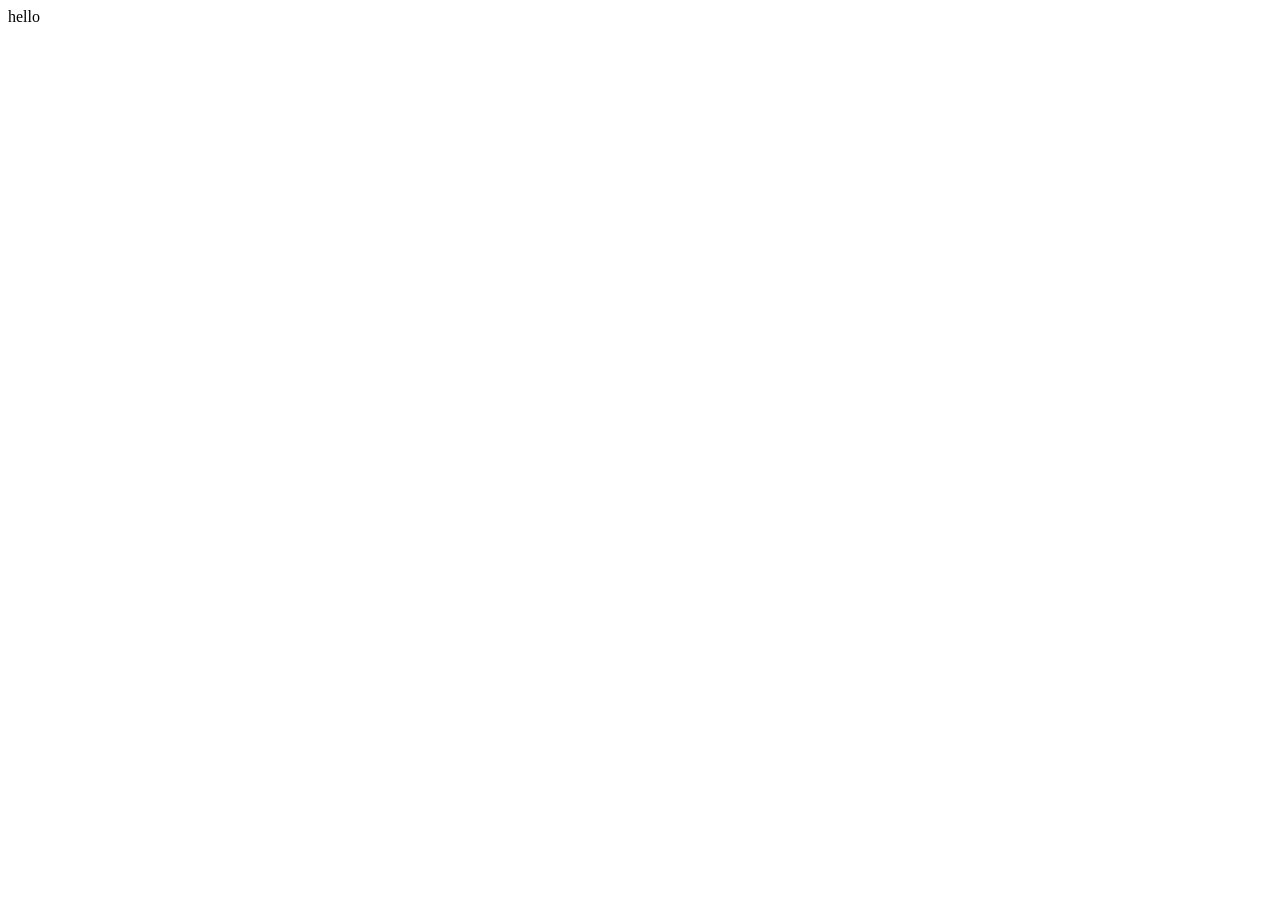
==== 02-cokpara/index.html @ 0ea7d138 "update structure" ====
<!DOCTYPE html>
<html lang="en">
<head>
    <meta charset="UTF-8">
    <meta http-equiv="X-UA-Compatible" content="IE=edge">
    <meta name="viewport" content="width=device-width, initial-scale=1.0">
    <title>Billgates parasi harcamaca</title>
    <script src="./index.js"></script>
    <div>hello</div>
</head>
<body>
    
</body>
</html>
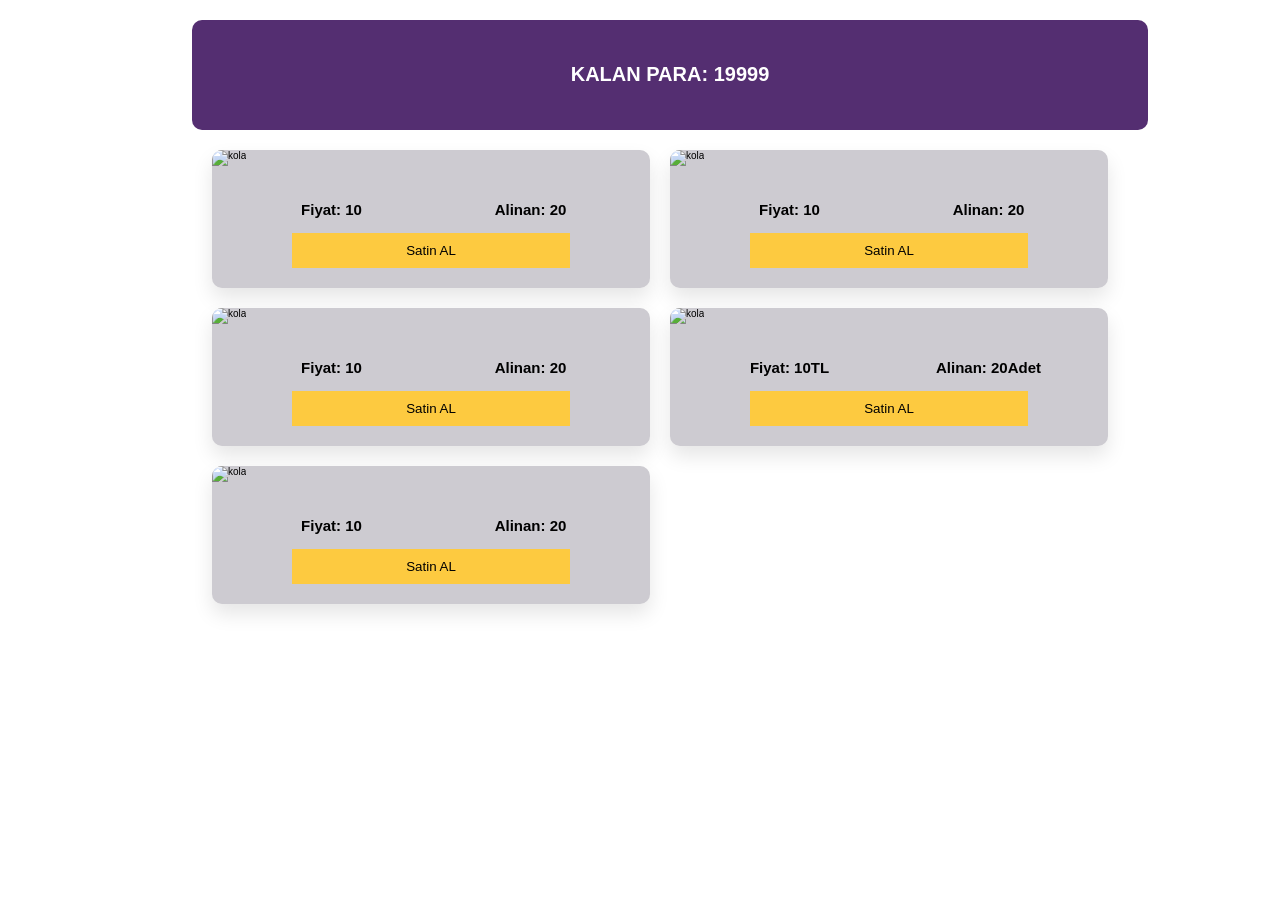
==== commit 2f936658: "styling" ====
--- a/02-cokpara/index.html
+++ b/02-cokpara/index.html
@@ -1,14 +1,122 @@
 <!DOCTYPE html>
 <html lang="en">
-<head>
-    <meta charset="UTF-8">
-    <meta http-equiv="X-UA-Compatible" content="IE=edge">
-    <meta name="viewport" content="width=device-width, initial-scale=1.0">
+  <head>
+    <meta charset="UTF-8" />
+    <meta http-equiv="X-UA-Compatible" content="IE=edge" />
+    <meta name="viewport" content="width=device-width, initial-scale=1.0" />
     <title>Billgates parasi harcamaca</title>
+    <link rel="stylesheet" href="style.css" />
+
     <script src="./index.js"></script>
-    <div>hello</div>
-</head>
-<body>
-    
-</body>
-</html>+  </head>
+  <body>
+    <!-- Bill Gates'in parasını harca uygulaması
+
+Ornek verelim, 
+
+Bill Gates'in parası Number.MAX_SAFE_INTEGER olsun. Aşağıdaki ürün listesini (productList) kullanarak bu parayı harcayabileceğimiz bir uygulama yapalım.
+
+1) Uygulama açıldığında aşağıdaki ürünler ekrana gelsin ve ekranda her ürün için [fotoğraf, ürün, ekle butonu] içeren bir kart yer alsın.
+2) Ekle butonunun üzerine geldiğımiz zaman o üründen kaç tane alabileceğimizi görelim
+3) Ekle butonuna bastığımız zaman ürün kartının yanına bu üründen kaç tane eklediğimizi görelim.
+4) Paramız bittiyse ürün ekleyemeyelim
+5) Tüm kartların üzerinde ne kadar paramız kaldığını gösteren bir yazı yer alsın Kalan Para: xxxx -->
+    <header class="header">
+      <h1>Kalan Para: <span id="kalanPara">19999</span></h1>
+    </header>
+    <div class="container" id="urunlerList">
+      <!-- { id: 1, name: 'Kola', price: 4, img: 'https://i.sozcu.com.tr/wp-content/uploads/2016/01/19/diyet-kola.jpg' }, -->
+
+      <div class="urun">
+        <div class="urun__resim-container">
+          <img
+            src="https://i.sozcu.com.tr/wp-content/uploads/2016/01/19/diyet-kola.jpg"
+            alt="kola"
+            class="urun__resim"
+            id="urunResim"
+          />
+          <p class="urun__text urun__alinabilecek">
+            Alabilecegin: <span id="urunAlinabilecek">10</span>
+          </p>
+        </div>
+        <div class="urun__info-container">
+          <p class="urun__text">Fiyat: <span id="urunFiyat">10</span></p>
+          <p class="urun__text">Alinan: <span id="urunAlindi">20</span></p>
+          <button class="urun__ekle-btn">Satin AL</button>
+        </div>
+      </div>
+      <div class="urun">
+        <div class="urun__resim-container">
+          <img
+            src="https://i.sozcu.com.tr/wp-content/uploads/2016/01/19/diyet-kola.jpg"
+            alt="kola"
+            class="urun__resim"
+            id="urunResim"
+          />
+          <p class="urun__text urun__alinabilecek">
+            Alabilecegin: <span id="urunAlinabilecek">10</span>
+          </p>
+        </div>
+        <div class="urun__info-container">
+          <p class="urun__text">Fiyat: <span id="urunFiyat">10</span></p>
+          <p class="urun__text">Alinan: <span id="urunAlindi">20</span></p>
+          <button class="urun__ekle-btn">Satin AL</button>
+        </div>
+      </div>
+      <div class="urun">
+        <div class="urun__resim-container">
+          <img
+            src="https://i.sozcu.com.tr/wp-content/uploads/2016/01/19/diyet-kola.jpg"
+            alt="kola"
+            class="urun__resim"
+            id="urunResim"
+          />
+          <p class="urun__text urun__alinabilecek">
+            Alabilecegin: <span id="urunAlinabilecek">10</span>
+          </p>
+        </div>
+        <div class="urun__info-container">
+          <p class="urun__text">Fiyat: <span id="urunFiyat">10</span></p>
+          <p class="urun__text">Alinan: <span id="urunAlindi">20</span></p>
+          <button class="urun__ekle-btn">Satin AL</button>
+        </div>
+      </div>
+      <div class="urun">
+        <div class="urun__resim-container">
+          <img
+            src="https://i.sozcu.com.tr/wp-content/uploads/2016/01/19/diyet-kola.jpg"
+            alt="kola"
+            class="urun__resim"
+            id="urunResim"
+          />
+          <p class="urun__text urun__alinabilecek">
+            Alabilecegin: <span id="urunAlinabilecek">10</span>
+          </p>
+        </div>
+        <div class="urun__info-container">
+          <p class="urun__text">Fiyat: <span id="urunFiyat">10</span>TL</p>
+          <p class="urun__text">Alinan: <span id="urunAlindi">20</span>Adet</p>
+          <button class="urun__ekle-btn">Satin AL</button>
+        </div>
+      </div>
+      <div class="urun">
+        <div class="urun__resim-container">
+          <img
+            src="https://i.sozcu.com.tr/wp-content/uploads/2016/01/19/diyet-kola.jpg"
+            alt="kola"
+            class="urun__resim"
+            id="urunResim"
+          />
+          <p class="urun__text urun__alinabilecek">
+            Alabilecegin: <span id="urunAlinabilecek">10</span> adet
+          </p>
+        </div>
+        <div class="urun__info-container">
+          <p class="urun__text">Fiyat: <span id="urunFiyat">10</span></p>
+          <p class="urun__text">Alinan: <span id="urunAlindi">20</span></p>
+          <button class="urun__ekle-btn">Satin AL</button>
+        </div>
+      </div>
+    </div>
+  </body>
+</html>
--- a/02-cokpara/style.css
+++ b/02-cokpara/style.css
@@ -0,0 +1,109 @@
+html {
+  box-sizing: border-box;
+  /* 1rem=10px */
+  font-size: 62.5%;
+}
+
+*::after,
+*::before {
+  margin: 0;
+  padding: 0;
+}
+
+body {
+  box-sizing: inherit;
+  width: 70vw;
+  margin: 0 auto;
+  font-family: sans-serif;
+}
+
+.header {
+  background-color: #542e71;
+  padding: 3rem;
+  margin-top: 2rem;
+  border-radius: 1rem;
+  width: 100%;
+}
+h1 {
+  font-size: 2rem;
+  text-transform: uppercase;
+  color: white;
+  text-align: center;
+}
+.container {
+  width: 100%;
+  display: grid;
+  grid-template-columns: repeat(auto-fit, minmax(40rem, 1fr));
+  gap: 2rem;
+  padding: 2rem;
+}
+.urun {
+  background-color: #cdcbd1;
+
+  box-shadow: 0 1rem 2rem rgba(0, 0, 0, 0.1);
+  border-radius: 1rem;
+  overflow: hidden;
+}
+
+.urun__resim-container {
+  position: relative;
+}
+
+.urun__text {
+  font-size: 1.5rem;
+  font-weight: 600;
+}
+.urun__alinabilecek {
+  font-size: 1.8rem;
+  position: absolute;
+  top: 50%;
+  left: 50%;
+  transform: translate(-50%, -50%);
+  visibility: hidden;
+
+  z-index: 4;
+}
+.urun__resim:hover {
+  opacity: 0.5;
+}
+.urun__resim-container:hover .urun__alinabilecek {
+  visibility: visible;
+}
+
+.urun__resim {
+  object-fit: cover;
+  width: 100%;
+}
+.urun__info-container {
+  padding: 2rem;
+  display: flex;
+  flex-wrap: wrap;
+  justify-content: center;
+}
+.urun__info-container .urun__text {
+  flex: 0 0 50%;
+  text-align: center;
+}
+.urun__ekle-btn {
+  flex: 0 0 70%;
+  padding: 1rem;
+  border: none;
+  background-color: #fdca40;
+}
+
+@media only screen and (max-width: 1024px) {
+  body {
+    width: 100%;
+  }
+  .header {
+    padding: 1rem;
+    width: unset;
+  }
+  .container {
+    padding: 0;
+    margin-top: 1rem;
+  }
+  .urun {
+    margin: 0 0.5rem;
+  }
+}
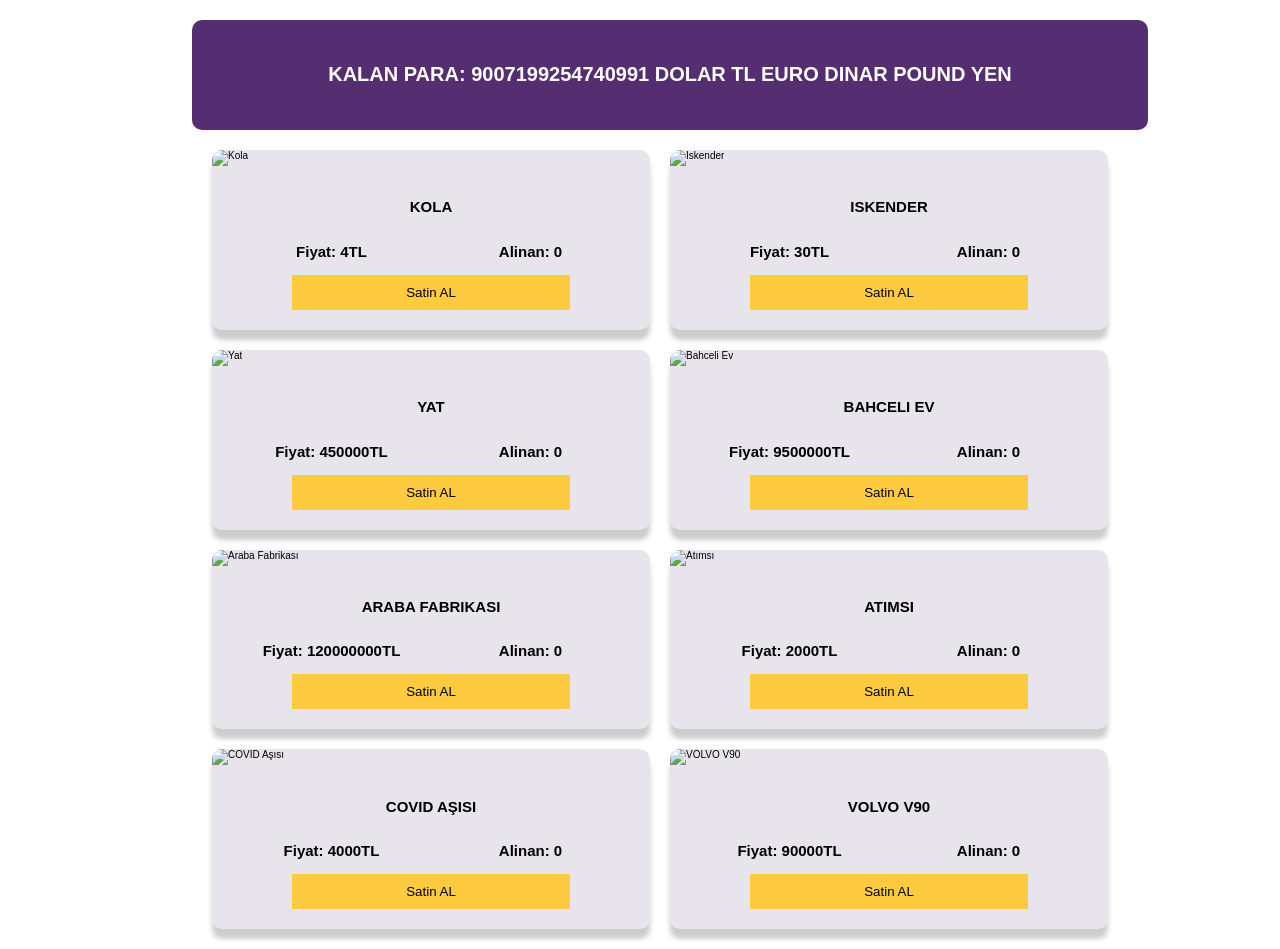
==== commit a82674d0: "solution" ====
--- a/02-cokpara/index.html
+++ b/02-cokpara/index.html
@@ -6,117 +6,16 @@
     <meta name="viewport" content="width=device-width, initial-scale=1.0" />
     <title>Billgates parasi harcamaca</title>
     <link rel="stylesheet" href="style.css" />
-
-    <script src="./index.js"></script>
   </head>
   <body>
-    <!-- Bill Gates'in parasını harca uygulaması
-
-Ornek verelim, 
-
-Bill Gates'in parası Number.MAX_SAFE_INTEGER olsun. Aşağıdaki ürün listesini (productList) kullanarak bu parayı harcayabileceğimiz bir uygulama yapalım.
-
-1) Uygulama açıldığında aşağıdaki ürünler ekrana gelsin ve ekranda her ürün için [fotoğraf, ürün, ekle butonu] içeren bir kart yer alsın.
-2) Ekle butonunun üzerine geldiğımiz zaman o üründen kaç tane alabileceğimizi görelim
-3) Ekle butonuna bastığımız zaman ürün kartının yanına bu üründen kaç tane eklediğimizi görelim.
-4) Paramız bittiyse ürün ekleyemeyelim
-5) Tüm kartların üzerinde ne kadar paramız kaldığını gösteren bir yazı yer alsın Kalan Para: xxxx -->
     <header class="header">
-      <h1>Kalan Para: <span id="kalanPara">19999</span></h1>
+      <h1>
+        Kalan Para: <span id="kalanPara"></span> Dolar TL Euro Dinar Pound YEN
+      </h1>
     </header>
     <div class="container" id="urunlerList">
-      <!-- { id: 1, name: 'Kola', price: 4, img: 'https://i.sozcu.com.tr/wp-content/uploads/2016/01/19/diyet-kola.jpg' }, -->
-
-      <div class="urun">
-        <div class="urun__resim-container">
-          <img
-            src="https://i.sozcu.com.tr/wp-content/uploads/2016/01/19/diyet-kola.jpg"
-            alt="kola"
-            class="urun__resim"
-            id="urunResim"
-          />
-          <p class="urun__text urun__alinabilecek">
-            Alabilecegin: <span id="urunAlinabilecek">10</span>
-          </p>
-        </div>
-        <div class="urun__info-container">
-          <p class="urun__text">Fiyat: <span id="urunFiyat">10</span></p>
-          <p class="urun__text">Alinan: <span id="urunAlindi">20</span></p>
-          <button class="urun__ekle-btn">Satin AL</button>
-        </div>
-      </div>
-      <div class="urun">
-        <div class="urun__resim-container">
-          <img
-            src="https://i.sozcu.com.tr/wp-content/uploads/2016/01/19/diyet-kola.jpg"
-            alt="kola"
-            class="urun__resim"
-            id="urunResim"
-          />
-          <p class="urun__text urun__alinabilecek">
-            Alabilecegin: <span id="urunAlinabilecek">10</span>
-          </p>
-        </div>
-        <div class="urun__info-container">
-          <p class="urun__text">Fiyat: <span id="urunFiyat">10</span></p>
-          <p class="urun__text">Alinan: <span id="urunAlindi">20</span></p>
-          <button class="urun__ekle-btn">Satin AL</button>
-        </div>
-      </div>
-      <div class="urun">
-        <div class="urun__resim-container">
-          <img
-            src="https://i.sozcu.com.tr/wp-content/uploads/2016/01/19/diyet-kola.jpg"
-            alt="kola"
-            class="urun__resim"
-            id="urunResim"
-          />
-          <p class="urun__text urun__alinabilecek">
-            Alabilecegin: <span id="urunAlinabilecek">10</span>
-          </p>
-        </div>
-        <div class="urun__info-container">
-          <p class="urun__text">Fiyat: <span id="urunFiyat">10</span></p>
-          <p class="urun__text">Alinan: <span id="urunAlindi">20</span></p>
-          <button class="urun__ekle-btn">Satin AL</button>
-        </div>
-      </div>
-      <div class="urun">
-        <div class="urun__resim-container">
-          <img
-            src="https://i.sozcu.com.tr/wp-content/uploads/2016/01/19/diyet-kola.jpg"
-            alt="kola"
-            class="urun__resim"
-            id="urunResim"
-          />
-          <p class="urun__text urun__alinabilecek">
-            Alabilecegin: <span id="urunAlinabilecek">10</span>
-          </p>
-        </div>
-        <div class="urun__info-container">
-          <p class="urun__text">Fiyat: <span id="urunFiyat">10</span>TL</p>
-          <p class="urun__text">Alinan: <span id="urunAlindi">20</span>Adet</p>
-          <button class="urun__ekle-btn">Satin AL</button>
-        </div>
-      </div>
-      <div class="urun">
-        <div class="urun__resim-container">
-          <img
-            src="https://i.sozcu.com.tr/wp-content/uploads/2016/01/19/diyet-kola.jpg"
-            alt="kola"
-            class="urun__resim"
-            id="urunResim"
-          />
-          <p class="urun__text urun__alinabilecek">
-            Alabilecegin: <span id="urunAlinabilecek">10</span> adet
-          </p>
-        </div>
-        <div class="urun__info-container">
-          <p class="urun__text">Fiyat: <span id="urunFiyat">10</span></p>
-          <p class="urun__text">Alinan: <span id="urunAlindi">20</span></p>
-          <button class="urun__ekle-btn">Satin AL</button>
-        </div>
-      </div>
+      <!-- URUNLER BURAYA GELIYOR -->
     </div>
+    <script src="./index.js"></script>
   </body>
 </html>
--- a/02-cokpara/style.css
+++ b/02-cokpara/style.css
@@ -38,47 +38,57 @@
   padding: 2rem;
 }
 .urun {
-  background-color: #cdcbd1;
+  background-color: #e7e5eb;
 
-  box-shadow: 0 1rem 2rem rgba(0, 0, 0, 0.1);
+  box-shadow: 0 1rem 0.5rem rgba(0, 0, 0, 0.2);
   border-radius: 1rem;
   overflow: hidden;
 }
 
 .urun__resim-container {
   position: relative;
+  margin: 0 auto;
 }
 
 .urun__text {
   font-size: 1.5rem;
   font-weight: 600;
+  text-align: center;
 }
 .urun__alinabilecek {
-  font-size: 1.8rem;
+  font-size: 2rem;
   position: absolute;
   top: 50%;
   left: 50%;
   transform: translate(-50%, -50%);
   visibility: hidden;
+  background-color: aliceblue;
+  width: 100%;
+  padding: 1rem;
 
   z-index: 4;
 }
-.urun__resim:hover {
-  opacity: 0.5;
-}
+
 .urun__resim-container:hover .urun__alinabilecek {
   visibility: visible;
 }
 
 .urun__resim {
   object-fit: cover;
+
   width: 100%;
+  height: 30rem;
 }
 .urun__info-container {
   padding: 2rem;
   display: flex;
   flex-wrap: wrap;
   justify-content: center;
+}
+h2 {
+  flex: 0 0 100%;
+  text-align: center;
+  text-transform: uppercase;
 }
 .urun__info-container .urun__text {
   flex: 0 0 50%;
@@ -89,6 +99,19 @@
   padding: 1rem;
   border: none;
   background-color: #fdca40;
+  cursor: pointer;
+}
+.urun__ekle-btn:hover {
+  background-color: #d3aa3a;
+}
+.urun__ekle-btn:active {
+  transform: translateY(2px);
+}
+.urun__ekle-btn:disabled {
+  background-color: #333;
+}
+.urun__ekle-btn:disabled:active {
+  transform: translateY(0);
 }
 
 @media only screen and (max-width: 1024px) {
